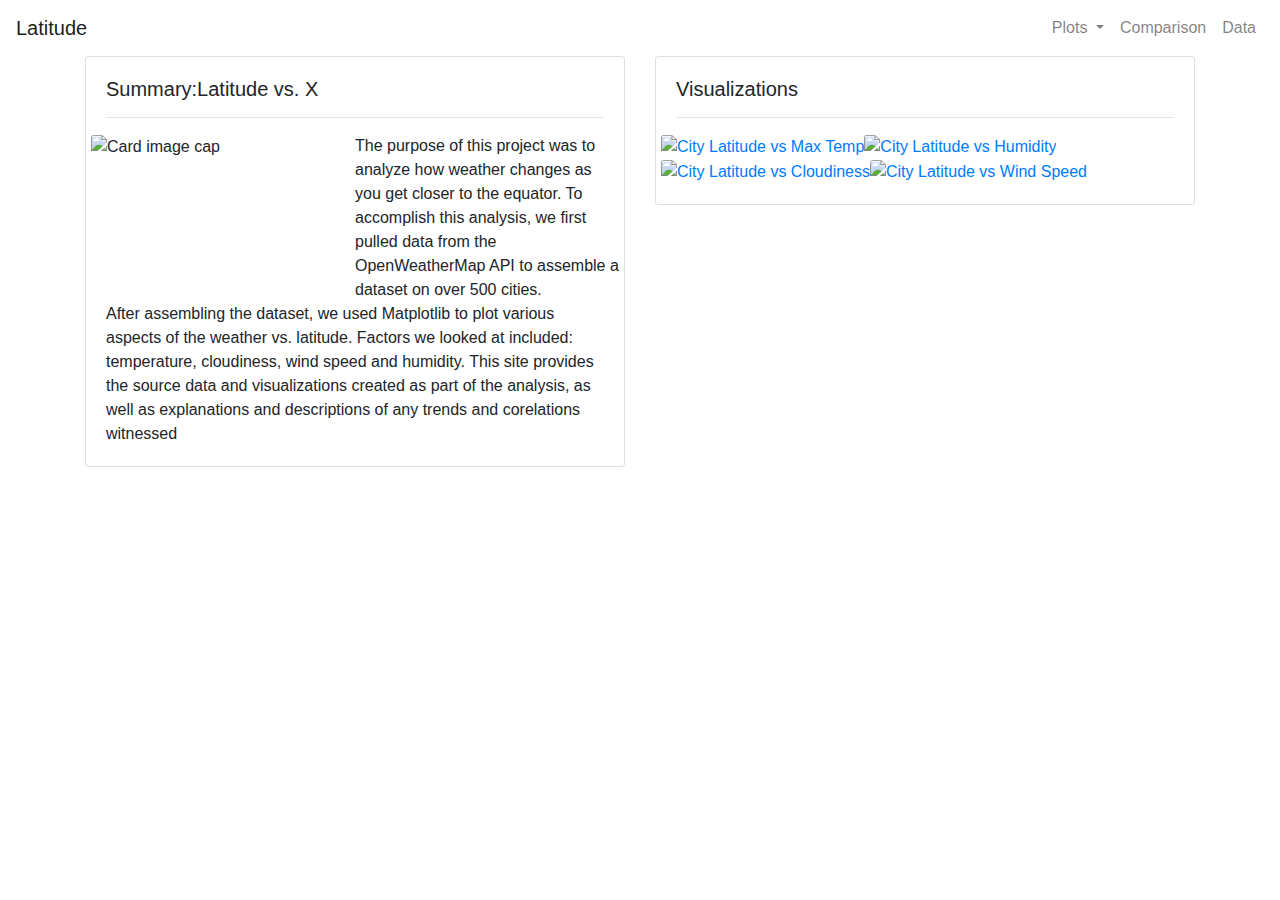
==== index.html @ e85594c7 "my first webpage" ====
<!DOCTYPE html>
<html lang="en-us">

<head>

    <meta charset="UTF-8">
    <title>Latitude Analysis Dashboard</title>

    <!-- Bring in our bootstrap stylesheet -->
    <link rel="stylesheet" href="https://stackpath.bootstrapcdn.com/bootstrap/4.3.1/css/bootstrap.min.css"
        integrity="sha384-ggOyR0iXCbMQv3Xipma34MD+dH/1fQ784/j6cY/iJTQUOhcWr7x9JvoRxT2MZw1T" crossorigin="anonymous">
    <!-- Bring in our css -->
    <link rel="stylesheet" href="./css/style.css">
</head>

<body>
    <!---Navbar start-->
    <!--navbar-expand-lg class enables you to see menu items when screen is not collapsed -->
    <nav class="navbar navbar-expand-lg navbar-light flatten-bottom-padding mainNav">
        <a class="navbar-brand" href="#">Latitude</a>
        <!--data-target points to the menu items (#navbarSupportedContent) -->
        <button class="navbar-toggler" type="button" data-toggle="collapse" data-target="#navbarSupportedContent"
            aria-controls="navbarSupportedContent" aria-expanded="false" aria-label="Toggle navigation">
            <!--This gives the hamburger icon-->
            <span class="navbar-toggler-icon "></i></span>
        </button>

        <div class="collapse navbar-collapse" id="navbarSupportedContent">
        <!--navbar-nav wrapper for the list items. ml-auto margin left auto to position the list elements to right-->
            <ul class="navbar-nav ml-auto">
        <!--dropdown list items-->
                <li class="nav-item dropdown">
                    <a class="nav-link dropdown-toggle" id="navbarDropdown" role="button"
                        data-toggle="dropdown" aria-haspopup="true" aria-expanded="false">
                        Plots
                    </a>
                    <div class="dropdown-menu" aria-labelledby="navbarDropdown ">
                        <a class="dropdown-item" href="visualization1.html">Max Temp</a>
                        <a class="dropdown-item" href="visualization2.html">Humidity</a>
                        <a class="dropdown-item" href="visualization3.html">Cloudiness</a>
                        <a class="dropdown-item" href="visualization4.html">Wind Speed</a>
                    </div>
                </li>
                <li class="nav-item">
                    <a class="nav-link" href="comparisons.html">Comparison</a>
                </li>
                <li class="nav-item">
                    <a class="nav-link" href="datapage.html">Data</a>
                </li>
            </ul>
        </div>
    </nav>
    <!---Navbar end-->

    <!-- Container to create grid -->
    <div class="container custom-container">

        <!-- Row -->
        <div class = "row">
            <!--This is column 1 of 2  -->
            <div class="col-lg-6 col-md-6 col-sm-6 col-xs-12">
               <div class="card">
                    <div class="card-body flatten-margin">
                        <h5 class="title">Summary:Latitude vs. X</h5>
                        <hr>
                        <div class="row">
                            <div style="width:50%"  > <!--class="col-lg-4 col-md-4 col-sm-4 col-xs-3"-->
                                <img class="card-img" src="images/Fig1.png" alt="Card image cap">
                            </div>
   <!--class="col-lg-4 col-md-4 col-sm-4 col-xs-3"-->
                            <div style="width:50%" >
                                The purpose of this project was to analyze how weather
                                        changes as you get closer to the equator. To accomplish this analysis, we first pulled data from the
                                        OpenWeatherMap API to assemble a dataset on over 500 cities.
                            </div>  
                         </div> 
                        <!--  <div class="row"> -->
   <!--class="col-lg-8 col-md-8 col-sm-8 col-xs-6"-->
                            <div >After assembling the dataset, we used Matplotlib to plot various aspects of the weather vs. latitude.
                                Factors we looked at included: temperature, cloudiness, wind speed and humidity. This site
                                provides the source data and visualizations created as part of the analysis, as well as explanations and descriptions of any trends and
                                corelations witnessed
                            </div>
                      <!--   </div> -->
                   </div>
               </div>
            </div>

        <!-- This is column 2 of 2 -->
        <div class="col-lg-6 col-md-6 col-sm-6 col-xs-12">
            <div class="card">
                <div class="card-body flatten-margin">
                        <h5 class="title">Visualizations</h5>
                    
                    <hr>
                    <div class="row ">
                        <div class="viz1">
                        <!--Adding html webpage link to image file  -->
                            <a href="visualization1.html" target="_blank">
                                <img class="card-img" src="images/Fig1.png" alt="City Latitude vs Max Temp">
                            </a>
                        </div>
                        <div class="viz1">
                        <!--Adding html webpage link to image file  -->
                            <a href="visualization2.html" target="_blank">
                                <img class="card-img" src="images/Fig2.png" alt="City Latitude vs Humidity">
                            </a>
                        </div>
                        <div class="viz1">
                        <!--Adding html webpage link to image file  -->
                            <a href="visualization3.html" target="_blank">
                                <img class="card-img" src="images/Fig3.png" alt="City Latitude vs Cloudiness" >
                            </a>
                        </div>
                        <div class="viz1">
                        <!--Adding html webpage link to image file  -->
                            <a href="visualization4.html" target="_blank">
                                <img class="card-img" src="images/Fig4.png" alt="City Latitude vs Wind Speed">
                            </a>
                        </div>
                    </div>
                </div>
            </div>
            
        </div>
    </div>


    <script src="https://code.jquery.com/jquery-3.3.1.slim.min.js "
        integrity="sha384-q8i/X+965DzO0rT7abK41JStQIAqVgRVzpbzo5smXKp4YfRvH+8abtTE1Pi6jizo "
        crossorigin="anonymous "></script>
    <script src="https://cdnjs.cloudflare.com/ajax/libs/popper.js/1.14.7/umd/popper.min.js "
        integrity="sha384-UO2eT0CpHqdSJQ6hJty5KVphtPhzWj9WO1clHTMGa3JDZwrnQq4sF86dIHNDz0W1 "
        crossorigin="anonymous "></script>
    <script src="https://stackpath.bootstrapcdn.com/bootstrap/4.3.1/js/bootstrap.min.js "
        integrity="sha384-JjSmVgyd0p3pXB1rRibZUAYoIIy6OrQ6VrjIEaFf/nJGzIxFDsf4x0xIM+B07jRM "
        crossorigin="anonymous "></script>
</body>

</html>
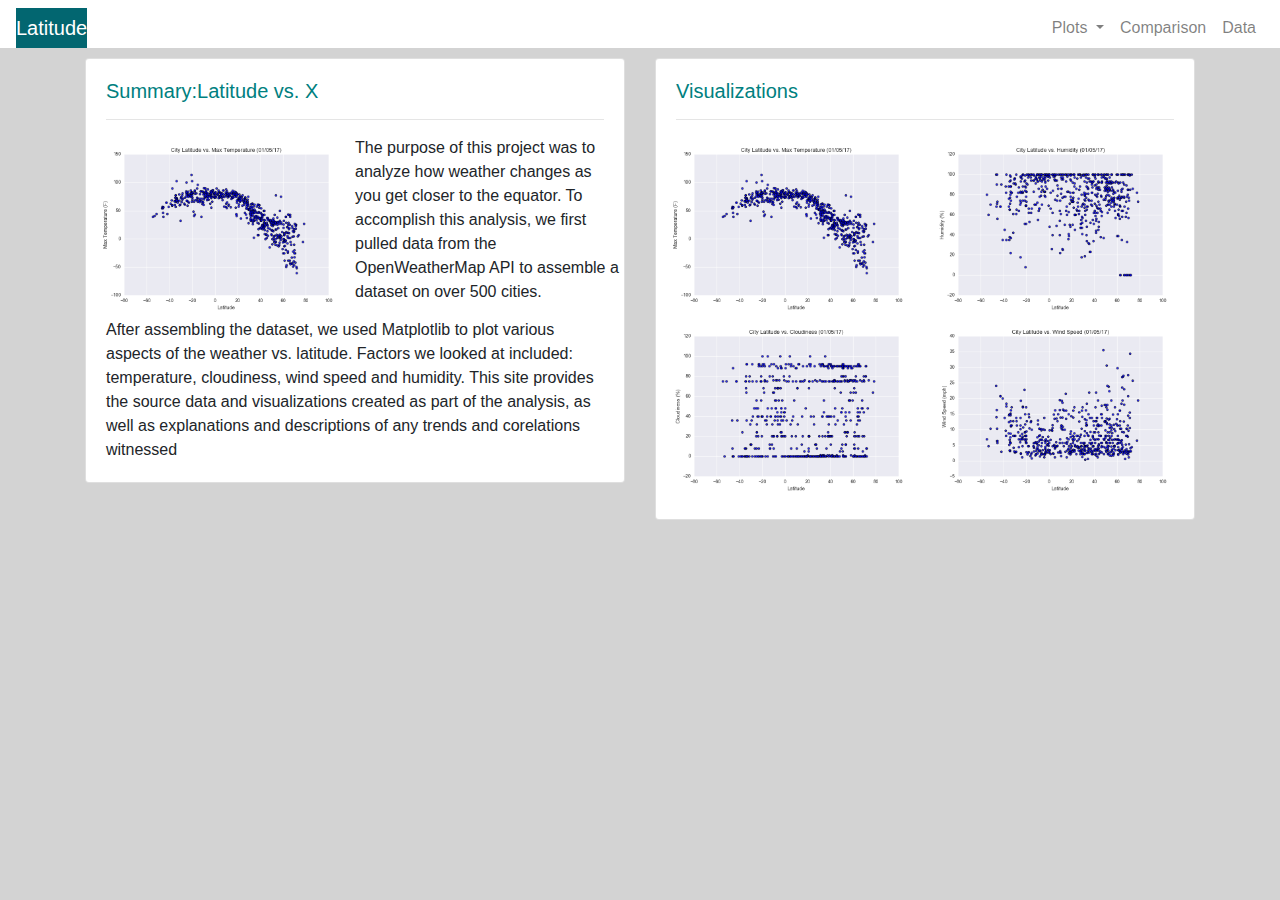
==== commit eb21f209: "first commit" ====
--- a/index.html
+++ b/index.html
@@ -10,7 +10,7 @@
     <link rel="stylesheet" href="https://stackpath.bootstrapcdn.com/bootstrap/4.3.1/css/bootstrap.min.css"
         integrity="sha384-ggOyR0iXCbMQv3Xipma34MD+dH/1fQ784/j6cY/iJTQUOhcWr7x9JvoRxT2MZw1T" crossorigin="anonymous">
     <!-- Bring in our css -->
-    <link rel="stylesheet" href="./css/style.css">
+    <link rel="stylesheet" href="./css-webpage/style.css">
 </head>
 
 <body>
@@ -65,7 +65,7 @@
                         <hr>
                         <div class="row">
                             <div style="width:50%"  > <!--class="col-lg-4 col-md-4 col-sm-4 col-xs-3"-->
-                                <img class="card-img" src="images/Fig1.png" alt="Card image cap">
+                                <img class="card-img" src="images-webpage/Fig1.png" alt="Card image cap">
                             </div>
    <!--class="col-lg-4 col-md-4 col-sm-4 col-xs-3"-->
                             <div style="width:50%" >
@@ -97,25 +97,25 @@
                         <div class="viz1">
                         <!--Adding html webpage link to image file  -->
                             <a href="visualization1.html" target="_blank">
-                                <img class="card-img" src="images/Fig1.png" alt="City Latitude vs Max Temp">
+                                <img class="card-img" src="images-webpage/Fig1.png" alt="City Latitude vs Max Temp">
                             </a>
                         </div>
                         <div class="viz1">
                         <!--Adding html webpage link to image file  -->
                             <a href="visualization2.html" target="_blank">
-                                <img class="card-img" src="images/Fig2.png" alt="City Latitude vs Humidity">
+                                <img class="card-img" src="images-webpage/Fig2.png" alt="City Latitude vs Humidity">
                             </a>
                         </div>
                         <div class="viz1">
                         <!--Adding html webpage link to image file  -->
                             <a href="visualization3.html" target="_blank">
-                                <img class="card-img" src="images/Fig3.png" alt="City Latitude vs Cloudiness" >
+                                <img class="card-img" src="images-webpage/Fig3.png" alt="City Latitude vs Cloudiness" >
                             </a>
                         </div>
                         <div class="viz1">
                         <!--Adding html webpage link to image file  -->
                             <a href="visualization4.html" target="_blank">
-                                <img class="card-img" src="images/Fig4.png" alt="City Latitude vs Wind Speed">
+                                <img class="card-img" src="images-webpage/Fig4.png" alt="City Latitude vs Wind Speed">
                             </a>
                         </div>
                     </div>
--- a/css-webpage/style.css
+++ b/css-webpage/style.css
@@ -0,0 +1,125 @@
+body {
+    background: lightgrey;
+}
+
+h5 {
+    color: teal;
+}
+
+.content {
+    background: lightgray;
+}
+
+.margin-top-80 {
+    margin-top: 80px;
+}
+
+.card-body {
+    margin-top: 50px;
+}
+
+title {
+    color: #076e77;
+}
+
+.navbar-light .navbar-brand {
+    background-color: #026670;
+    color: white;
+}
+
+.flatten-margin {
+    margin: 0px 0px 0px 0px;
+}
+
+.flatten-bottom-padding {
+    padding-bottom: 0px;
+}
+
+.custom-container {
+    margin-top: 10px;
+}
+
+@media (max-width:600px) {
+    .navbar-toggler {
+        background-color: #026670;
+    }
+}
+
+@media (max-width: 576px) {
+    .viz1 {
+        width: 25%
+    }
+    .viz2 {
+        width:100%;
+    }
+    .mainNav {
+        background-color: #026670;
+        color: white;
+    }
+}
+
+@media (min-width: 577px) {
+    .viz1 {
+        width: 50%
+    }
+    .viz2 {
+        width:50%;
+    }
+    /*  .mainNav {
+        background-color: lightgray;
+    } */
+    .navbar {
+        background-color: white;
+    }
+}
+
+.dropdown-menu a:hover {
+    background-color: lightgray;
+}
+
+.navbar a:hover {
+    background-color: lightgray;
+}
+
+#main-img {
+    border: solid 3px #026670;
+}
+
+.table {
+    margin: 10px 5px 10px 10px;
+}
+.footer {
+    background-color: #026670;
+    width:100%;
+    height:5px;
+    margin: 50px 0px 0px 0px;
+}
+.header {
+    background-color: white;
+    
+}
+.header h5, p{
+    margin: 10px 0px 0px 20px;
+}
+.header p{
+    font-size:8pt;
+}
+.data-img p{
+    text-align: center;
+    color: teal;
+    font-size:12pt;
+    font-weight: bold;
+}
+.tableformat {
+    background-color: white;
+    width:100%;
+   /* margin:auto;*/
+    font-size:12px;
+    border:1px solid white;
+    border-collapse:collapse; 
+}
+.data-headers {
+    background-color: white;
+    margin-top: 10px;
+
+}
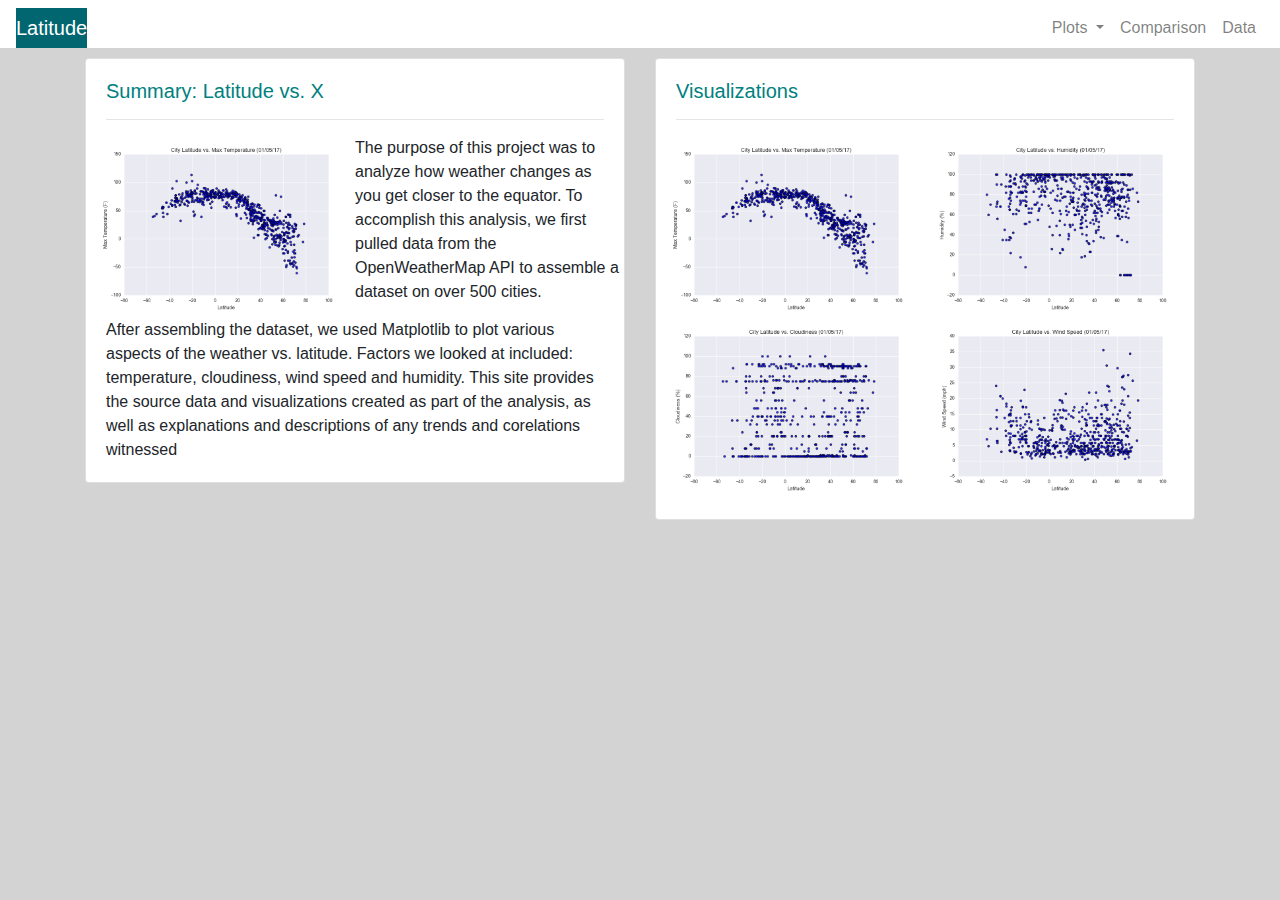
==== commit 0555cb1a: "new index" ====
--- a/index.html
+++ b/index.html
@@ -35,17 +35,17 @@
                         Plots
                     </a>
                     <div class="dropdown-menu" aria-labelledby="navbarDropdown ">
-                        <a class="dropdown-item" href="visualization1.html">Max Temp</a>
-                        <a class="dropdown-item" href="visualization2.html">Humidity</a>
-                        <a class="dropdown-item" href="visualization3.html">Cloudiness</a>
-                        <a class="dropdown-item" href="visualization4.html">Wind Speed</a>
+                        <a class="dropdown-item" href="./visualization1.html">Max Temp</a>
+                        <a class="dropdown-item" href="./visualization2.html">Humidity</a>
+                        <a class="dropdown-item" href="./visualization3.html">Cloudiness</a>
+                        <a class="dropdown-item" href="./visualization4.html">Wind Speed</a>
                     </div>
                 </li>
                 <li class="nav-item">
-                    <a class="nav-link" href="comparisons.html">Comparison</a>
+                    <a class="nav-link" href="./comparisons.html">Comparison</a>
                 </li>
                 <li class="nav-item">
-                    <a class="nav-link" href="datapage.html">Data</a>
+                    <a class="nav-link" href="./datapage.html">Data</a>
                 </li>
             </ul>
         </div>
@@ -61,7 +61,7 @@
             <div class="col-lg-6 col-md-6 col-sm-6 col-xs-12">
                <div class="card">
                     <div class="card-body flatten-margin">
-                        <h5 class="title">Summary:Latitude vs. X</h5>
+                        <h5 class="title">Summary: Latitude vs. X</h5>
                         <hr>
                         <div class="row">
                             <div style="width:50%"  > <!--class="col-lg-4 col-md-4 col-sm-4 col-xs-3"-->
